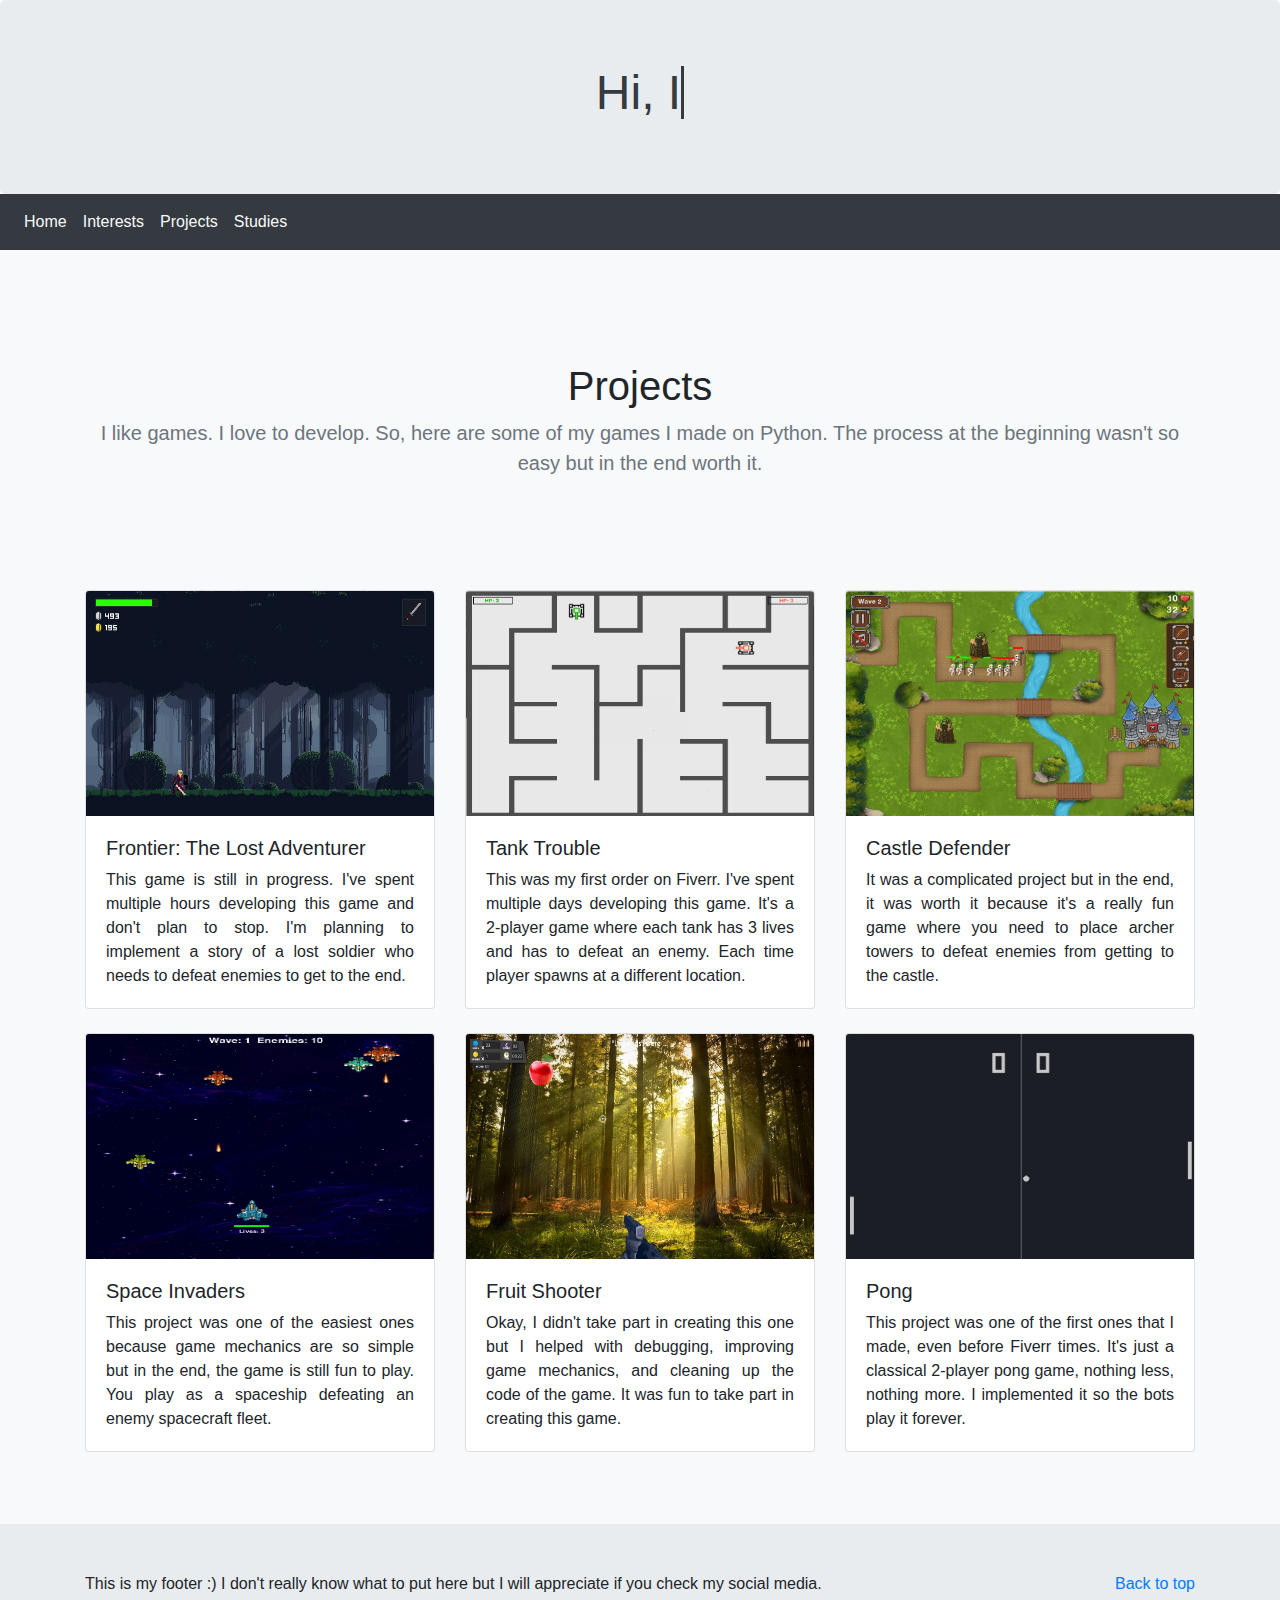
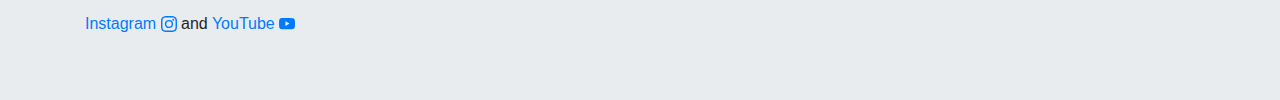
==== projects.html @ daa5fe63 "Add files via upload" ====
<!DOCTYPE html>

<html lang="en">

    <head>
        <title>Hello, world!</title>
        <meta charset="utf-8">
        <meta name="viewport" content="width=device-width, initial-scale=1">
        <link rel="stylesheet" href="https://maxcdn.bootstrapcdn.com/bootstrap/4.5.2/css/bootstrap.min.css">
        <script src="https://ajax.googleapis.com/ajax/libs/jquery/3.5.1/jquery.min.js"></script>
        <script src="https://cdnjs.cloudflare.com/ajax/libs/popper.js/1.16.0/umd/popper.min.js"></script>
        <script src="https://maxcdn.bootstrapcdn.com/bootstrap/4.5.2/js/bootstrap.min.js"></script>
        <link href="styles.css" rel="stylesheet">
    </head>

    <body>
        <div class="jumbotron text-center" style="margin-bottom:0">
            <h1>
               <a href="https://www.instagram.com/vairiskovels/" id="typewrite" class="typewrite" data-period="2000" data-type='[ "Hi, I&#39;m Vairis.", "I Like Coding.", "I Love Design.", "I Love to Develop." ]'><span class="wrap"></span></a>
            </h1>
        </div>

        <nav class="navbar navbar-expand-sm bg-dark navbar-dark">

            <button class="navbar-toggler" type="button" data-toggle="collapse" data-target="#collapsibleNavbar">
                <span class="navbar-toggler-icon"></span>
            </button>

            <div class="collapse navbar-collapse" id="collapsibleNavbar">
                <ul class="navbar-nav">
                    <li class="nav-item">
                        <a class="nav-link" href="index.html">Home</a>
                    </li>
                    <li class="nav-item">
                        <a class="nav-link" href="interests.html">Interests</a>
                    </li>

                    <li class="nav-item">
                        <a class="nav-link" href="projects.html">Projects</a>
                    </li>

                    <li class="nav-item">
                        <a class="nav-link" href="studies.html">Studies</a>
                    </li>
                </ul>
            </div>
        </nav>

        <div class="album py-5 bg-light">

            <section class="jumbotron text-center bg-light">
                <div class="container">
                      <h1 class="jumbotron-heading ">Projects</h1>
                      <p class="lead text-muted">I like games. I love to develop. So, here are some of my games I made on Python. The process at the beginning wasn't so easy but in the end worth it.</p>
                </div>
            </section>

            <div class="container">
                <div class="row">

                    <div class="col-md-4">
                        <div class="card mb-4 box-shadow">
                            <img class="card-img-top" alt="F1" src="img/game3.webp" data-holder-rendered="true">

                            <div class="card-body">
                                <h5>Frontier: The Lost Adventurer</h5>
                                <p class="card-text">This game is still in progress. I've spent multiple hours developing this game and don't plan to stop. I'm planning to implement a story of a lost soldier who needs to defeat enemies to get to the end.</p>
                            </div>
                        </div>
                    </div>


                    <div class="col-md-4">
                        <div class="card mb-4 box-shadow">
                            <img class="card-img-top" alt="Parkour" src="img/game4.webp" data-holder-rendered="true">

                            <div class="card-body">
                                <h5>Tank Trouble</h5>
                                <p class="card-text">This was my first order on Fiverr. I've spent multiple days developing this game. It's a 2-player game where each tank has 3 lives and has to defeat an enemy. Each time player spawns at a different location.</p>
                            </div>
                        </div>
                    </div>

                    <div class="col-md-4">
                        <div class="card mb-4 box-shadow">
                            <img class="card-img-top" alt="Video Games" src="img/game1.webp" data-holder-rendered="true">

                            <div class="card-body">
                                <h5>Castle Defender</h5>
                                <p class="card-text">It was a complicated project but in the end, it was worth it because it's a really fun game where you need to place archer towers to defeat enemies from getting to the castle.</p>
                            </div>
                        </div>
                    </div>

                    <div class="col-md-4">
                        <div class="card mb-4 box-shadow">
                            <img class="card-img-top" alt="Photography" src="img/game2.webp" data-holder-rendered="true">

                            <div class="card-body">
                                <h5>Space Invaders</h5>
                                <p class="card-text">This project was one of the easiest ones because game mechanics are so simple but in the end, the game is still fun to play. You play as a spaceship defeating an enemy spacecraft fleet.</p>
                            </div>
                        </div>
                    </div>

                    <div class="col-md-4">
                        <div class="card mb-4 box-shadow">
                            <img class="card-img-top" alt="Video Editing" src="img/game5.webp" data-holder-rendered="true">

                            <div class="card-body">
                                <h5>Fruit Shooter</h5>
                                <p class="card-text">Okay, I didn't take part in creating this one but I helped with debugging, improving game mechanics, and cleaning up the code of the game. It was fun to take part in creating this game.</p>
                            </div>
                        </div>
                    </div>

                    <div class="col-md-4">
                        <div class="card mb-4 box-shadow">
                            <img class="card-img-top" alt="Electric Skateboards" src="img/game6.webp" data-holder-rendered="true">

                            <div class="card-body">
                                <h5>Pong</h5>
                                <p class="card-text">This project was one of the first ones that I made, even before Fiverr times. It's just a classical 2-player pong game, nothing less, nothing more. I implemented it so the bots play it forever. </p>
                            </div>
                        </div>
                    </div>

                </div>
            </div>
        </div>

        <footer class="text-muted-footer bg-gray">
              <div class="container">
                    <p class="float-right">
                      <a href="#">Back to top</a>
                    </p>
                    <p>This is my footer :) I don't really know what to put here but I will appreciate if you check my social media.</p>
                    <p><a href="https://www.instagram.com/vairiskovels/">Instagram <svg xmlns="http://www.w3.org/2000/svg" width="16" height="16" fill="currentColor" class="bi bi-instagram" viewBox="0 0 16 16">
                          <path d="M8 0C5.829 0 5.556.01 4.703.048 3.85.088 3.269.222 2.76.42a3.917 3.917 0 0 0-1.417.923A3.927 3.927 0 0 0 .42 2.76C.222 3.268.087 3.85.048 4.7.01 5.555 0 5.827 0 8.001c0 2.172.01 2.444.048 3.297.04.852.174 1.433.372 1.942.205.526.478.972.923 1.417.444.445.89.719 1.416.923.51.198 1.09.333 1.942.372C5.555 15.99 5.827 16 8 16s2.444-.01 3.298-.048c.851-.04 1.434-.174 1.943-.372a3.916 3.916 0 0 0 1.416-.923c.445-.445.718-.891.923-1.417.197-.509.332-1.09.372-1.942C15.99 10.445 16 10.173 16 8s-.01-2.445-.048-3.299c-.04-.851-.175-1.433-.372-1.941a3.926 3.926 0 0 0-.923-1.417A3.911 3.911 0 0 0 13.24.42c-.51-.198-1.092-.333-1.943-.372C10.443.01 10.172 0 7.998 0h.003zm-.717 1.442h.718c2.136 0 2.389.007 3.232.046.78.035 1.204.166 1.486.275.373.145.64.319.92.599.28.28.453.546.598.92.11.281.24.705.275 1.485.039.843.047 1.096.047 3.231s-.008 2.389-.047 3.232c-.035.78-.166 1.203-.275 1.485a2.47 2.47 0 0 1-.599.919c-.28.28-.546.453-.92.598-.28.11-.704.24-1.485.276-.843.038-1.096.047-3.232.047s-2.39-.009-3.233-.047c-.78-.036-1.203-.166-1.485-.276a2.478 2.478 0 0 1-.92-.598 2.48 2.48 0 0 1-.6-.92c-.109-.281-.24-.705-.275-1.485-.038-.843-.046-1.096-.046-3.233 0-2.136.008-2.388.046-3.231.036-.78.166-1.204.276-1.486.145-.373.319-.64.599-.92.28-.28.546-.453.92-.598.282-.11.705-.24 1.485-.276.738-.034 1.024-.044 2.515-.045v.002zm4.988 1.328a.96.96 0 1 0 0 1.92.96.96 0 0 0 0-1.92zm-4.27 1.122a4.109 4.109 0 1 0 0 8.217 4.109 4.109 0 0 0 0-8.217zm0 1.441a2.667 2.667 0 1 1 0 5.334 2.667 2.667 0 0 1 0-5.334z"/>
                    </svg></a> and <a href="https://www.youtube.com/watch?v=dQw4w9WgXcQ">YouTube <svg xmlns="http://www.w3.org/2000/svg" width="16" height="16" fill="currentColor" class="bi bi-youtube" viewBox="0 0 16 16">
                          <path d="M8.051 1.999h.089c.822.003 4.987.033 6.11.335a2.01 2.01 0 0 1 1.415 1.42c.101.38.172.883.22 1.402l.01.104.022.26.008.104c.065.914.073 1.77.074 1.957v.075c-.001.194-.01 1.108-.082 2.06l-.008.105-.009.104c-.05.572-.124 1.14-.235 1.558a2.007 2.007 0 0 1-1.415 1.42c-1.16.312-5.569.334-6.18.335h-.142c-.309 0-1.587-.006-2.927-.052l-.17-.006-.087-.004-.171-.007-.171-.007c-1.11-.049-2.167-.128-2.654-.26a2.007 2.007 0 0 1-1.415-1.419c-.111-.417-.185-.986-.235-1.558L.09 9.82l-.008-.104A31.4 31.4 0 0 1 0 7.68v-.122C.002 7.343.01 6.6.064 5.78l.007-.103.003-.052.008-.104.022-.26.01-.104c.048-.519.119-1.023.22-1.402a2.007 2.007 0 0 1 1.415-1.42c.487-.13 1.544-.21 2.654-.26l.17-.007.172-.006.086-.003.171-.007A99.788 99.788 0 0 1 7.858 2h.193zM6.4 5.209v4.818l4.157-2.408L6.4 5.209z"/>
                    </svg></a></p>
              </div>
        </footer>

    </body>

    <script>

        var TxtType = function(el, toRotate, period) {
        this.toRotate = toRotate;
        this.el = el;
        this.loopNum = 0;
        this.period = parseInt(period, 10) || 2000;
        this.txt = '';
        this.tick();
        this.isDeleting = false;
        };

        TxtType.prototype.tick = function() {
            var i = this.loopNum % this.toRotate.length;
            var fullTxt = this.toRotate[i];

            if (this.isDeleting) {
            this.txt = fullTxt.substring(0, this.txt.length - 1);
            } else {
            this.txt = fullTxt.substring(0, this.txt.length + 1);
            }

            this.el.innerHTML = '<span class="wrap">'+this.txt+'</span>';

            var that = this;
            var delta = 200 - Math.random() * 100;

            if (this.isDeleting) { delta /= 2; }

            if (!this.isDeleting && this.txt === fullTxt) {
            delta = this.period;
            this.isDeleting = true;
            } else if (this.isDeleting && this.txt === '') {
            this.isDeleting = false;
            this.loopNum++;
            delta = 500;
            }

            setTimeout(function() {
            that.tick();
            }, delta);
        };

        window.onload = function() {
            var elements = document.getElementsByClassName('typewrite');
            for (var i=0; i<elements.length; i++) {
                var toRotate = elements[i].getAttribute('data-type');
                var period = elements[i].getAttribute('data-period');
                if (toRotate) {
                  new TxtType(elements[i], JSON.parse(toRotate), period);
                }
            }
            var css = document.createElement("style");
            css.type = "text/css";
            css.innerHTML = ".typewrite > .wrap { border-right: 0.08em solid #343a40}";
            document.body.appendChild(css);
        };

    </script>

</html>
---- styles.css ----
/* For typewrite effect */
.typewrite {
    color:#343a40;
    text-decoration: none;
    font-size: 48px;
}

.typewrite:hover {
    color:#343a40;
    text-decoration: none;
}

/* Images on the home page */
img {
    width: 300px;
    height: auto;
}

/* Text on the main page is justified */
.col-sm-4, .col-sm-8, .col-md-4, .lorem {
    text-align: justify;
}

/* Color of text in navigation bar */
#collapsibleNavbar li a {
    color: #f8f9fa;
}

/* Color of text in navigation bar when hovered*/
#collapsibleNavbar li a:hover{
    -webkit-mask-image: linear-gradient(-75deg, rgba(0,0,0,.6) 30%, #000 50%, rgba(0,0,0,.6) 70%);
  	-webkit-mask-size: 200%;
  	animation: shine 2s infinite;
}
/* Shining effect */
@-webkit-keyframes shine {
  from {
    -webkit-mask-position: 150%;
  }

  to {
    -webkit-mask-position: -50%;
  }
}

/* Images on interests page */
.card-img-top{
    height: 225px;
    width: 100%;
    display: block;
}

.text-muted-footer {
    padding: 48px;
    background-color: #e9ecef;

}
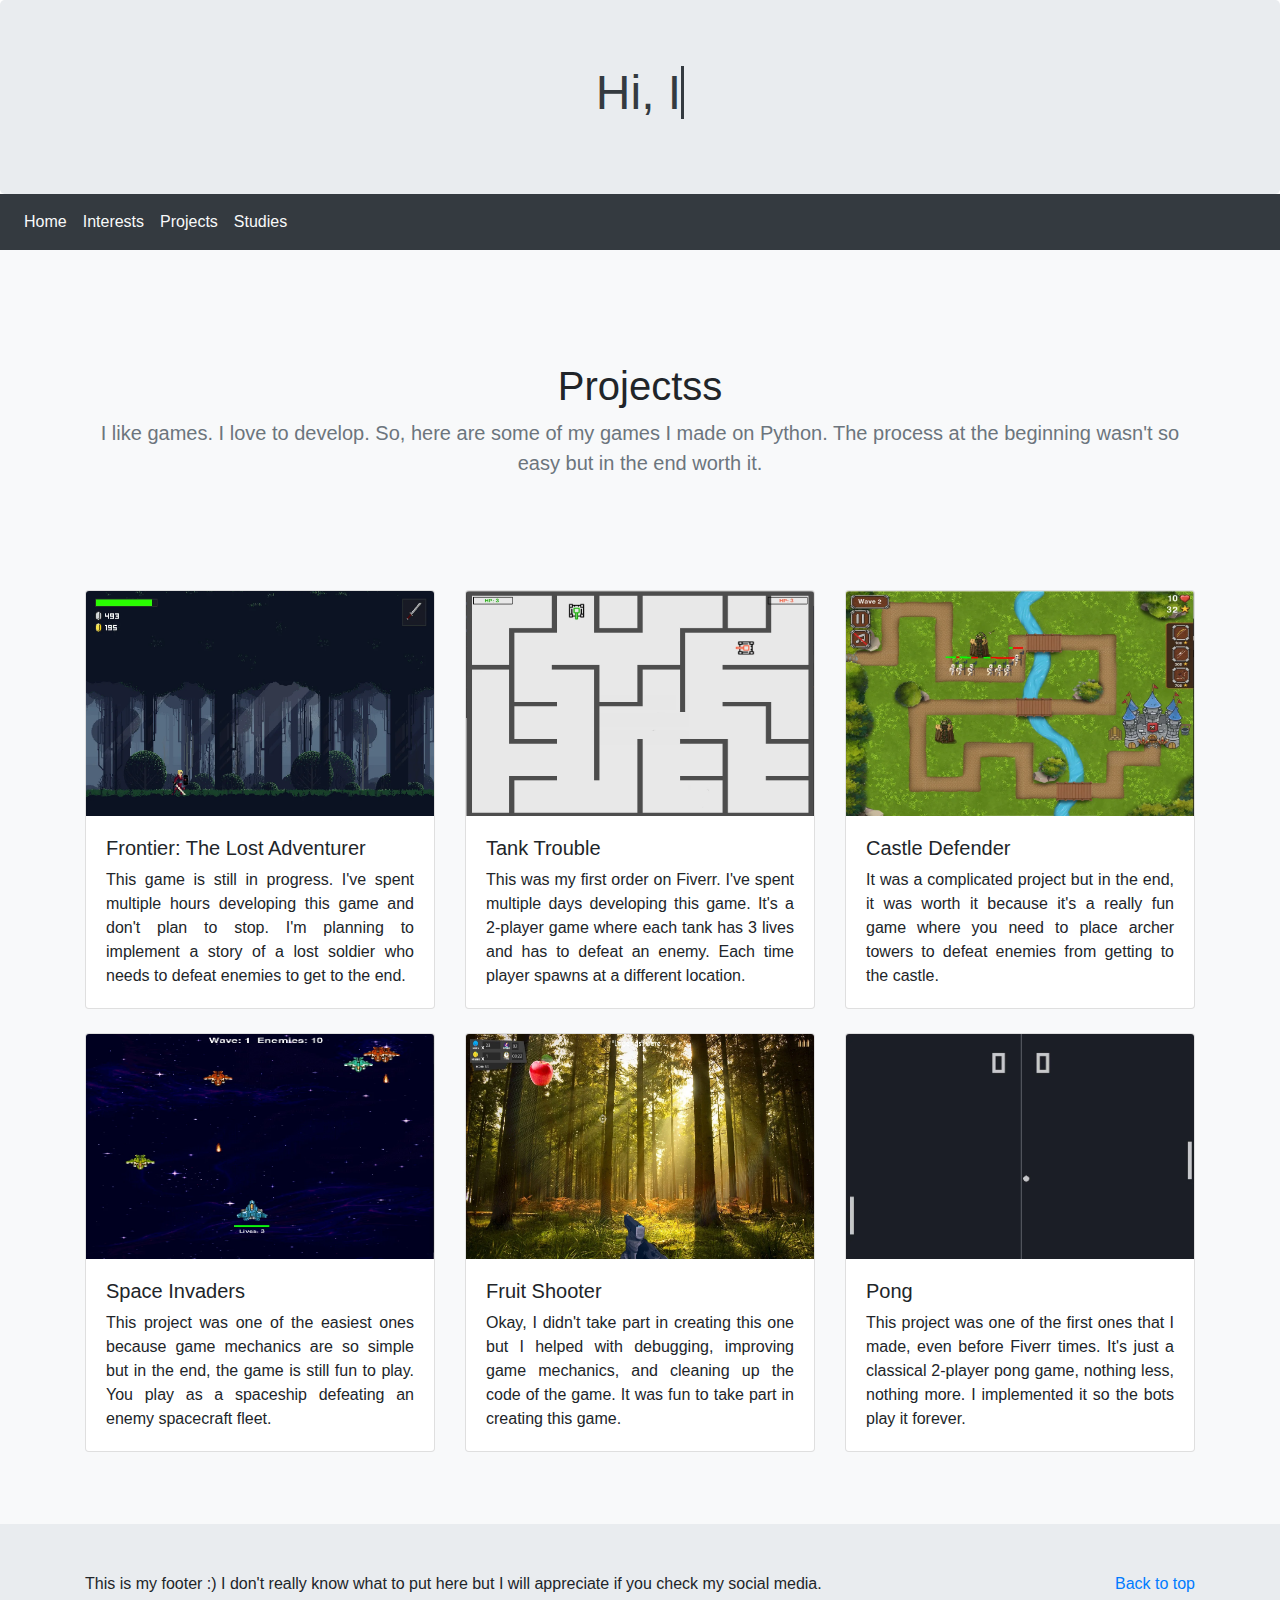
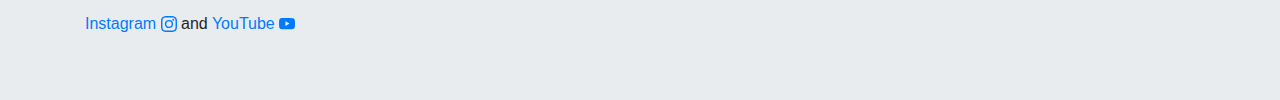
==== commit d465c5dd: "Update projects.html" ====
--- a/projects.html
+++ b/projects.html
@@ -50,7 +50,7 @@
 
             <section class="jumbotron text-center bg-light">
                 <div class="container">
-                      <h1 class="jumbotron-heading ">Projects</h1>
+                      <h1 class="jumbotron-heading ">Projectss</h1>
                       <p class="lead text-muted">I like games. I love to develop. So, here are some of my games I made on Python. The process at the beginning wasn't so easy but in the end worth it.</p>
                 </div>
             </section>
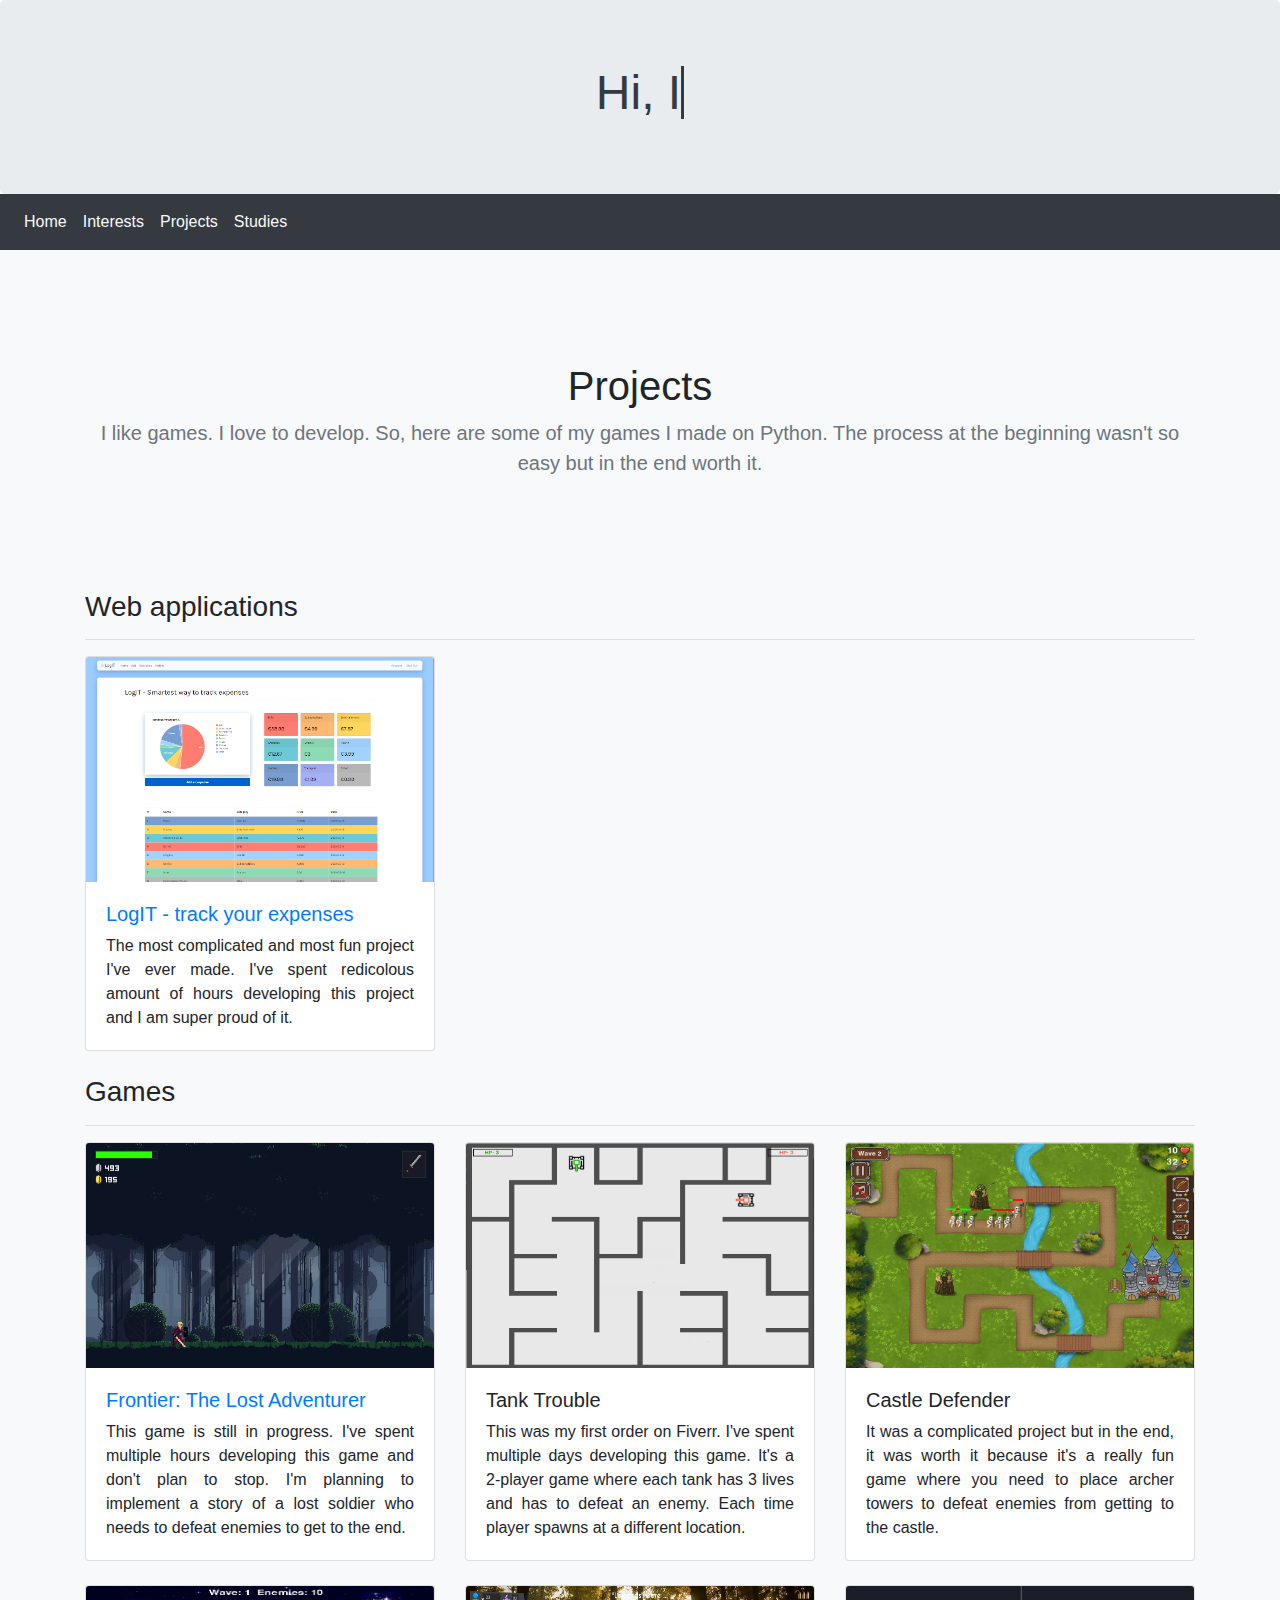
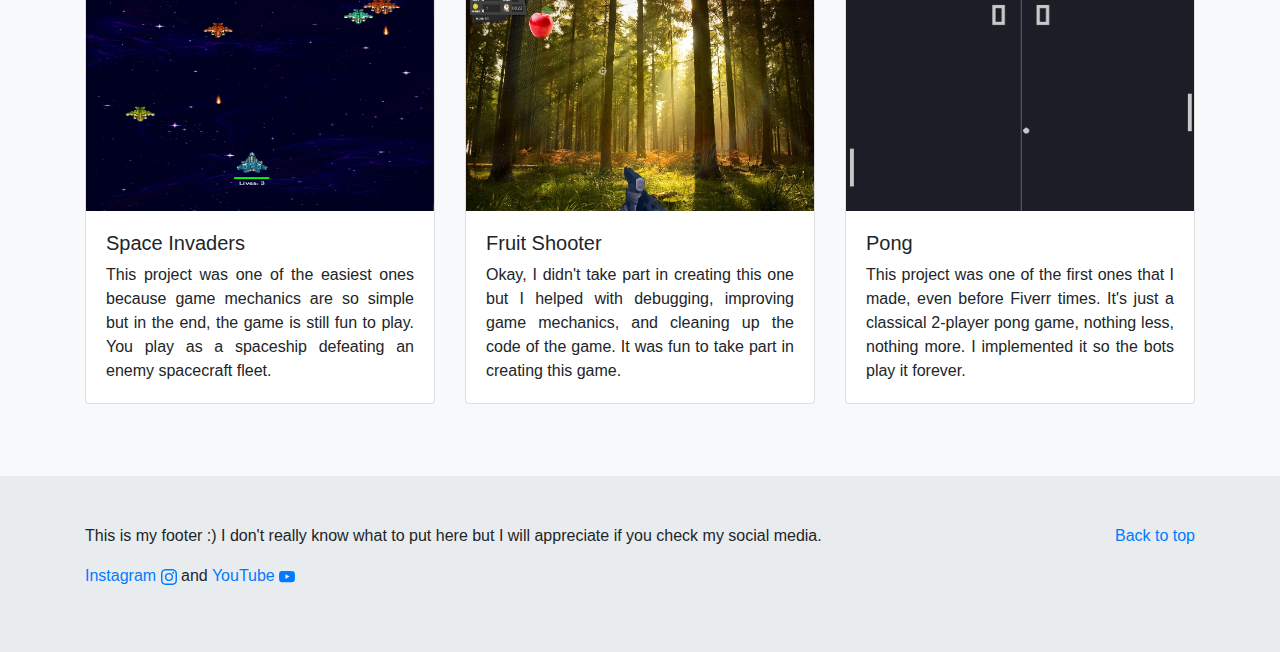
==== commit c75c40f8: "updated projects page" ====
--- a/projects.html
+++ b/projects.html
@@ -50,20 +50,41 @@
 
             <section class="jumbotron text-center bg-light">
                 <div class="container">
-                      <h1 class="jumbotron-heading ">Projectss</h1>
+                      <h1 class="jumbotron-heading ">Projects</h1>
                       <p class="lead text-muted">I like games. I love to develop. So, here are some of my games I made on Python. The process at the beginning wasn't so easy but in the end worth it.</p>
                 </div>
             </section>
 
             <div class="container">
+                <h3>Web applications</h3>
+                <hr>
                 <div class="row">
-
-                    <div class="col-md-4">
-                        <div class="card mb-4 box-shadow">
-                            <img class="card-img-top" alt="F1" src="img/game3.webp" data-holder-rendered="true">
-
-                            <div class="card-body">
-                                <h5>Frontier: The Lost Adventurer</h5>
+                    <div class="col-md-4">
+                        <div class="card mb-4 box-shadow">
+                            <a href="https://log-it-app.herokuapp.com/" target="_blank">
+                                <img class="card-img-top" alt="F1" src="img/logit.webp" data-holder-rendered="true">
+                            </a>
+
+                            <div class="card-body">
+                                <h5><a href="https://log-it-app.herokuapp.com/" target="_blank">LogIT - track your expenses</a></h5>
+                                <p class="card-text">The most complicated and most fun project I've ever made. I've spent redicolous amount of hours developing this project and I am super proud of it.</p>
+                            </div>
+                        </div>
+                    </div>
+                </div>
+
+                <h3>Games</h3>
+                <hr>
+                <div class="row">
+                    
+                    <div class="col-md-4">
+                        <div class="card mb-4 box-shadow">
+                            <a href="https://github.com/vairiskovels/Frontier-The-Lost-Adventurer" target="_blank">
+                                <img class="card-img-top" alt="F1" src="img/game3.webp" data-holder-rendered="true">
+                            </a>
+
+                            <div class="card-body">
+                                <h5><a href="https://github.com/vairiskovels/Frontier-The-Lost-Adventurer" target="_blank">Frontier: The Lost Adventurer</a></h5>
                                 <p class="card-text">This game is still in progress. I've spent multiple hours developing this game and don't plan to stop. I'm planning to implement a story of a lost soldier who needs to defeat enemies to get to the end.</p>
                             </div>
                         </div>
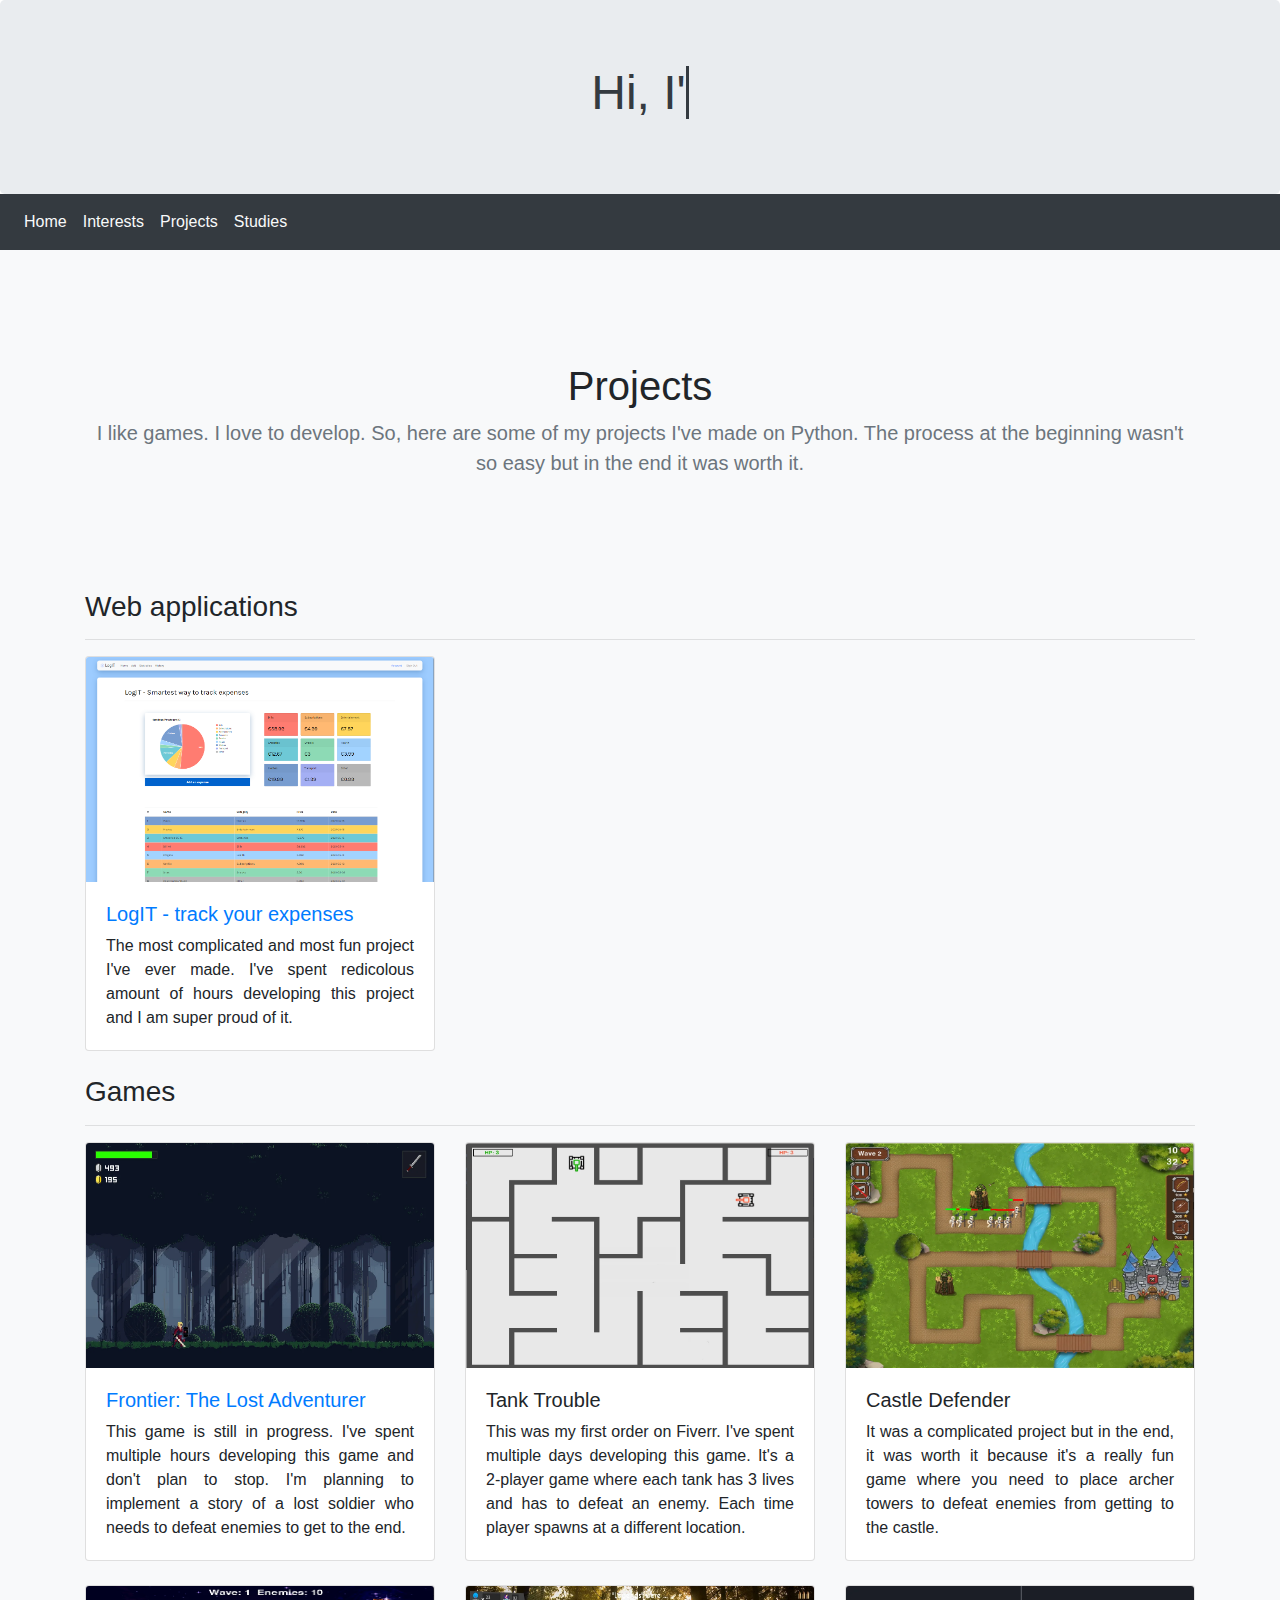
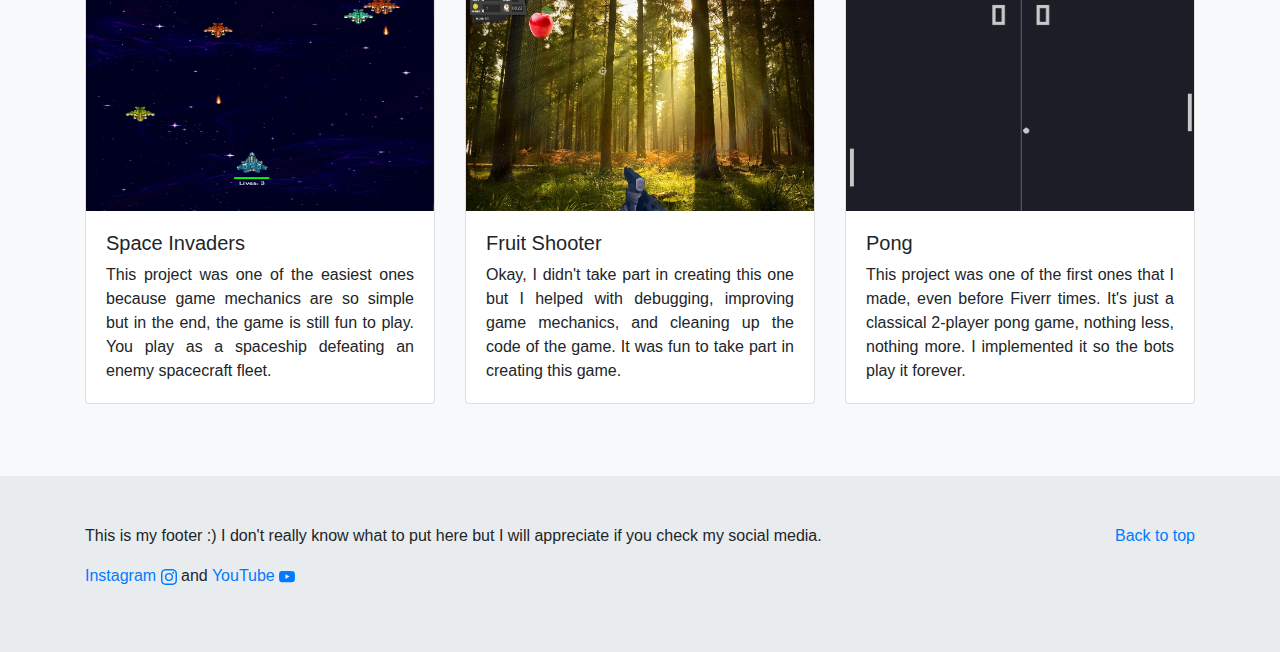
==== commit 1c8dd980: "Update projects.html" ====
--- a/projects.html
+++ b/projects.html
@@ -51,7 +51,7 @@
             <section class="jumbotron text-center bg-light">
                 <div class="container">
                       <h1 class="jumbotron-heading ">Projects</h1>
-                      <p class="lead text-muted">I like games. I love to develop. So, here are some of my games I made on Python. The process at the beginning wasn't so easy but in the end worth it.</p>
+                      <p class="lead text-muted">I like games. I love to develop. So, here are some of my projects I've made on Python. The process at the beginning wasn't so easy but in the end it was worth it.</p>
                 </div>
             </section>
 
